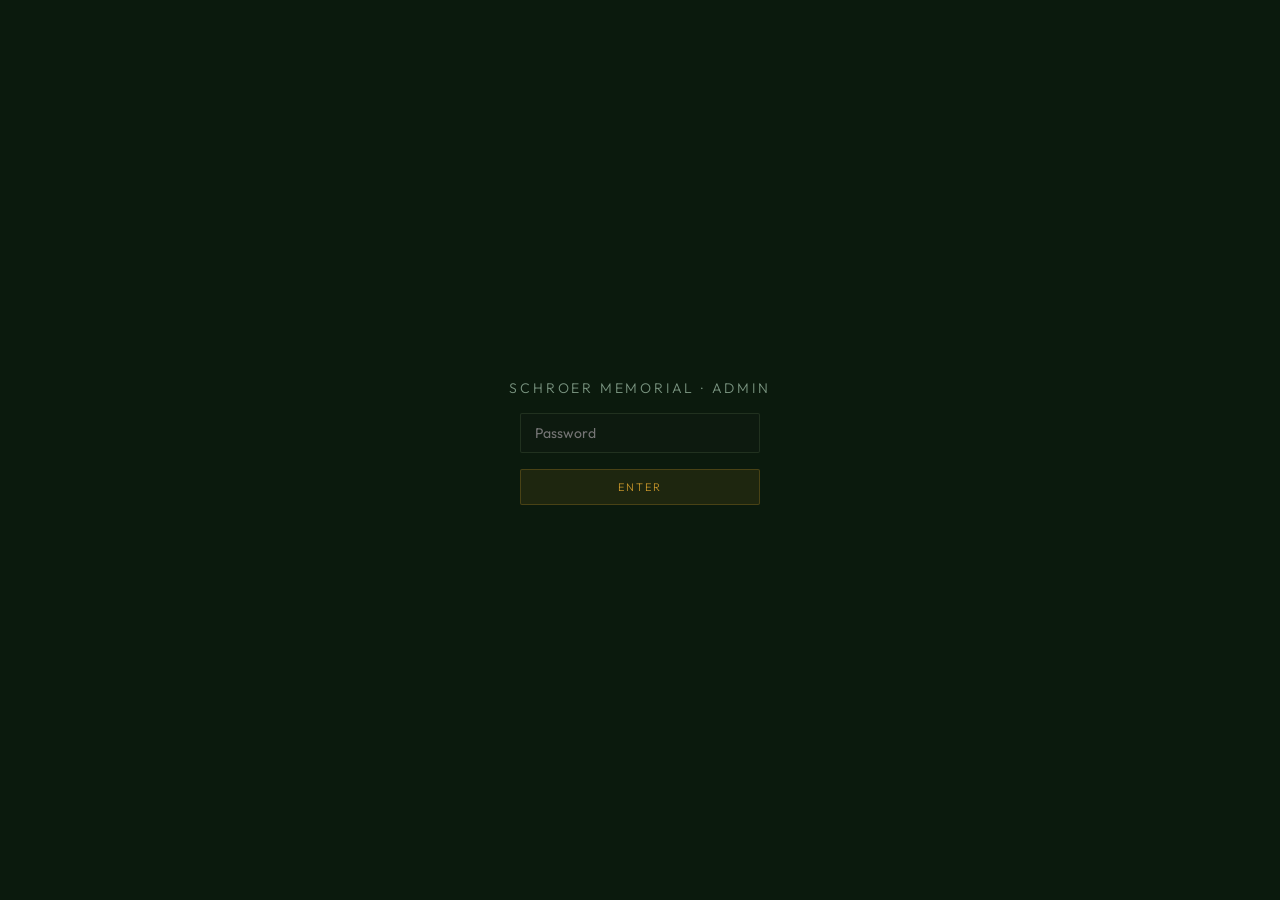
==== admin/index.html @ 6e9eabb6 "Add files via upload" ====
<!DOCTYPE html>
<html lang="en">
<head>
  <meta charset="UTF-8">
  <meta name="viewport" content="width=device-width, initial-scale=1.0">
  <title>Admin — Schroer Memorial</title>
  <link rel="preconnect" href="https://fonts.googleapis.com">
  <link href="https://fonts.googleapis.com/css2?family=Outfit:wght@300;400&display=swap" rel="stylesheet">
  <style>
    :root {
      --bg: #0b1a0d;
      --surface: #0e1f10;
      --card: #102013;
      --card-border: rgba(180,210,150,0.07);
      --text: #ede9df;
      --muted: #4a6352;
      --muted-mid: #7a9480;
      --accent: #c8962a;
      --input-bg: #0d1a0f;
      --input-border: rgba(180,210,150,0.12);
    }

    * { margin: 0; padding: 0; box-sizing: border-box; }

    body {
      background: var(--bg);
      color: var(--text);
      font-family: 'Outfit', sans-serif;
      font-weight: 300;
      min-height: 100vh;
      -webkit-font-smoothing: antialiased;
    }

    /* ---- LOGIN ---- */
    #login-screen {
      min-height: 100vh;
      display: flex;
      align-items: center;
      justify-content: center;
      flex-direction: column;
      gap: 16px;
    }

    #login-screen h2 {
      font-size: 14px;
      font-weight: 300;
      letter-spacing: 0.2em;
      text-transform: uppercase;
      color: var(--muted-mid);
    }

    #password-input {
      background: var(--input-bg);
      border: 1px solid var(--input-border);
      border-radius: 2px;
      color: var(--text);
      font-family: 'Outfit', sans-serif;
      font-size: 14px;
      padding: 10px 14px;
      width: 240px;
      outline: none;
    }

    #password-input:focus { border-color: rgba(200,150,42,0.3); }

    #login-btn {
      background: rgba(200,150,42,0.1);
      border: 1px solid rgba(200,150,42,0.25);
      border-radius: 2px;
      color: var(--accent);
      font-family: 'Outfit', sans-serif;
      font-size: 11px;
      font-weight: 300;
      letter-spacing: 0.2em;
      text-transform: uppercase;
      padding: 10px 24px;
      cursor: pointer;
      width: 240px;
    }

    #login-btn:hover { background: rgba(200,150,42,0.18); }
    #login-error { font-size: 12px; color: #c06040; }

    /* ---- EDITOR ---- */
    #editor-screen { display: none; }

    .admin-header {
      background: var(--surface);
      border-bottom: 1px solid var(--card-border);
      padding: 16px 24px;
      display: flex;
      align-items: center;
      justify-content: space-between;
      gap: 16px;
      position: sticky;
      top: 0;
      z-index: 10;
    }

    .admin-header h1 {
      font-size: 12px;
      font-weight: 300;
      letter-spacing: 0.22em;
      text-transform: uppercase;
      color: var(--muted-mid);
    }

    .header-controls {
      display: flex;
      align-items: center;
      gap: 12px;
    }

    #chapter-select {
      background: var(--input-bg);
      border: 1px solid var(--input-border);
      border-radius: 2px;
      color: var(--text);
      font-family: 'Outfit', sans-serif;
      font-size: 12px;
      font-weight: 300;
      padding: 6px 10px;
      outline: none;
      cursor: pointer;
    }

    #save-btn {
      background: rgba(200,150,42,0.1);
      border: 1px solid rgba(200,150,42,0.3);
      border-radius: 2px;
      color: var(--accent);
      font-family: 'Outfit', sans-serif;
      font-size: 11px;
      font-weight: 300;
      letter-spacing: 0.2em;
      text-transform: uppercase;
      padding: 8px 20px;
      cursor: pointer;
    }

    #save-btn:hover { background: rgba(200,150,42,0.18); }
    #save-btn:disabled { opacity: 0.5; cursor: default; }

    /* ---- SITE FIELDS ---- */
    .site-fields {
      max-width: 560px;
      margin: 24px auto 0;
      padding: 0 20px;
    }

    .site-fields h2 {
      font-size: 10px;
      font-weight: 300;
      letter-spacing: 0.22em;
      text-transform: uppercase;
      color: var(--muted);
      margin-bottom: 16px;
    }

    /* ---- BLOCKS ---- */
    #blocks-container {
      max-width: 560px;
      margin: 24px auto 80px;
      padding: 0 20px;
      display: flex;
      flex-direction: column;
      gap: 0;
    }

    .chapter-section-label {
      font-size: 10px;
      font-weight: 300;
      letter-spacing: 0.22em;
      text-transform: uppercase;
      color: var(--muted);
      padding: 24px 0 10px;
      border-bottom: 1px solid var(--card-border);
      margin-bottom: 4px;
    }

    .block-row {
      background: var(--card);
      border: 1px solid var(--card-border);
      border-radius: 2px;
      margin-top: 10px;
      overflow: hidden;
    }

    .block-header {
      display: flex;
      align-items: center;
      justify-content: space-between;
      padding: 10px 14px;
      border-bottom: 1px solid var(--card-border);
    }

    .type-pill {
      font-size: 9px;
      font-weight: 300;
      letter-spacing: 0.22em;
      text-transform: uppercase;
      padding: 3px 8px;
      border-radius: 2px;
    }

    .type-text           { background: rgba(120,160,200,0.12); color: #8ab0d0; }
    .type-photo          { background: rgba(120,200,140,0.1);  color: #80c090; }
    .type-video-square   { background: rgba(200,150,42,0.1);   color: var(--accent); }
    .type-video-vertical { background: rgba(200,100,42,0.1);   color: #d07040; }
    .type-interstitial   { background: rgba(160,120,200,0.1);  color: #b090d0; }

    .block-controls {
      display: flex;
      gap: 6px;
    }

    .block-controls button {
      background: transparent;
      border: 1px solid var(--card-border);
      border-radius: 2px;
      color: var(--muted-mid);
      font-size: 12px;
      width: 26px;
      height: 26px;
      cursor: pointer;
      display: flex;
      align-items: center;
      justify-content: center;
    }

    .block-controls button:hover { border-color: var(--muted-mid); color: var(--text); }
    .block-controls .delete-btn:hover { border-color: #c06040; color: #c06040; }

    .block-fields {
      padding: 14px;
      display: flex;
      flex-direction: column;
      gap: 12px;
    }

    .field-wrap {
      display: flex;
      flex-direction: column;
      gap: 5px;
    }

    .field-wrap label {
      font-size: 9px;
      font-weight: 300;
      letter-spacing: 0.2em;
      text-transform: uppercase;
      color: var(--muted);
    }

    .field-wrap input,
    .field-wrap textarea,
    .field-wrap select {
      background: var(--input-bg);
      border: 1px solid var(--input-border);
      border-radius: 2px;
      color: var(--text);
      font-family: 'Outfit', sans-serif;
      font-size: 13px;
      font-weight: 300;
      padding: 8px 10px;
      outline: none;
      resize: vertical;
      width: 100%;
    }

    .field-wrap input:focus,
    .field-wrap textarea:focus,
    .field-wrap select:focus {
      border-color: rgba(200,150,42,0.3);
    }

    /* ---- DROP ZONE ---- */
    .drop-zone {
      background: #060c07;
      border: 1px dashed rgba(150,200,140,0.15);
      border-radius: 2px;
      display: flex;
      align-items: center;
      justify-content: center;
      cursor: pointer;
      overflow: hidden;
      max-width: 240px;
    }

    .drop-zone.drag-over { border-color: var(--accent); }
    .drop-hint {
      font-size: 11px;
      color: var(--muted);
      text-align: center;
      padding: 12px;
      pointer-events: none;
    }

    /* ---- ADD BLOCK BTN ---- */
    .add-block-btn {
      background: transparent;
      border: 1px dashed rgba(150,200,140,0.12);
      border-radius: 2px;
      color: var(--muted);
      font-family: 'Outfit', sans-serif;
      font-size: 11px;
      font-weight: 300;
      letter-spacing: 0.18em;
      padding: 12px;
      cursor: pointer;
      width: 100%;
      margin-top: 10px;
      text-align: center;
    }

    .add-block-btn:hover { border-color: var(--muted); color: var(--muted-mid); }

    /* ---- BLOCK PICKER MODAL ---- */
    #block-picker-modal {
      display: none;
      position: fixed;
      inset: 0;
      background: rgba(6,10,6,0.85);
      z-index: 100;
      align-items: center;
      justify-content: center;
    }

    .picker-inner {
      background: var(--surface);
      border: 1px solid var(--card-border);
      border-radius: 2px;
      padding: 28px;
      width: 320px;
    }

    .picker-header {
      display: flex;
      align-items: center;
      justify-content: space-between;
      margin-bottom: 20px;
    }

    .picker-header h3 {
      font-size: 10px;
      font-weight: 300;
      letter-spacing: 0.22em;
      text-transform: uppercase;
      color: var(--muted-mid);
    }

    #picker-close {
      background: transparent;
      border: none;
      color: var(--muted);
      font-size: 16px;
      cursor: pointer;
      line-height: 1;
    }

    .picker-grid {
      display: grid;
      grid-template-columns: 1fr 1fr;
      gap: 10px;
    }

    .picker-option {
      background: var(--card);
      border: 1px solid var(--card-border);
      border-radius: 2px;
      color: var(--text);
      font-family: 'Outfit', sans-serif;
      font-size: 12px;
      font-weight: 300;
      padding: 16px 12px;
      cursor: pointer;
      text-align: left;
      display: flex;
      flex-direction: column;
      gap: 4px;
    }

    .picker-option:hover { border-color: rgba(200,150,42,0.3); }

    .picker-option .pick-icon {
      font-size: 18px;
      line-height: 1;
      color: var(--muted-mid);
    }

    .picker-option .pick-label {
      font-size: 11px;
      letter-spacing: 0.1em;
    }
  </style>
</head>
<body>

  <!-- LOGIN -->
  <div id="login-screen">
    <h2>Schroer Memorial · Admin</h2>
    <input type="password" id="password-input" placeholder="Password">
    <button id="login-btn">Enter</button>
    <span id="login-error"></span>
  </div>

  <!-- EDITOR -->
  <div id="editor-screen">

    <div class="admin-header">
      <h1>Schroer Memorial · Admin</h1>
      <div class="header-controls">
        <select id="chapter-select"></select>
        <button id="save-btn">Save</button>
      </div>
    </div>

    <div class="site-fields">
      <h2>Site Settings</h2>
      <div class="field-wrap">
        <label>Intro Text</label>
        <textarea id="site-intro" rows="2"></textarea>
      </div>
      <div class="field-wrap" style="margin-top:10px;">
        <label>Footer Text</label>
        <input type="text" id="site-footer">
      </div>
    </div>

    <div id="blocks-container"></div>

  </div>

  <!-- BLOCK PICKER MODAL -->
  <div id="block-picker-modal">
    <div class="picker-inner">
      <div class="picker-header">
        <h3>Add Block</h3>
        <button id="picker-close">✕</button>
      </div>
      <div class="picker-grid">
        <button class="picker-option" data-type="text">
          <span class="pick-icon">¶</span>
          <span class="pick-label">Text / Quote</span>
        </button>
        <button class="picker-option" data-type="photo">
          <span class="pick-icon">▭</span>
          <span class="pick-label">Photo</span>
        </button>
        <button class="picker-option" data-type="video-square">
          <span class="pick-icon">□</span>
          <span class="pick-label">Square Video</span>
        </button>
        <button class="picker-option" data-type="video-vertical">
          <span class="pick-icon">▯</span>
          <span class="pick-label">Vertical Video</span>
        </button>
        <button class="picker-option" data-type="interstitial">
          <span class="pick-icon">—</span>
          <span class="pick-label">Interstitial</span>
        </button>
      </div>
    </div>
  </div>

  <script src="admin.js"></script>
</body>
</html>
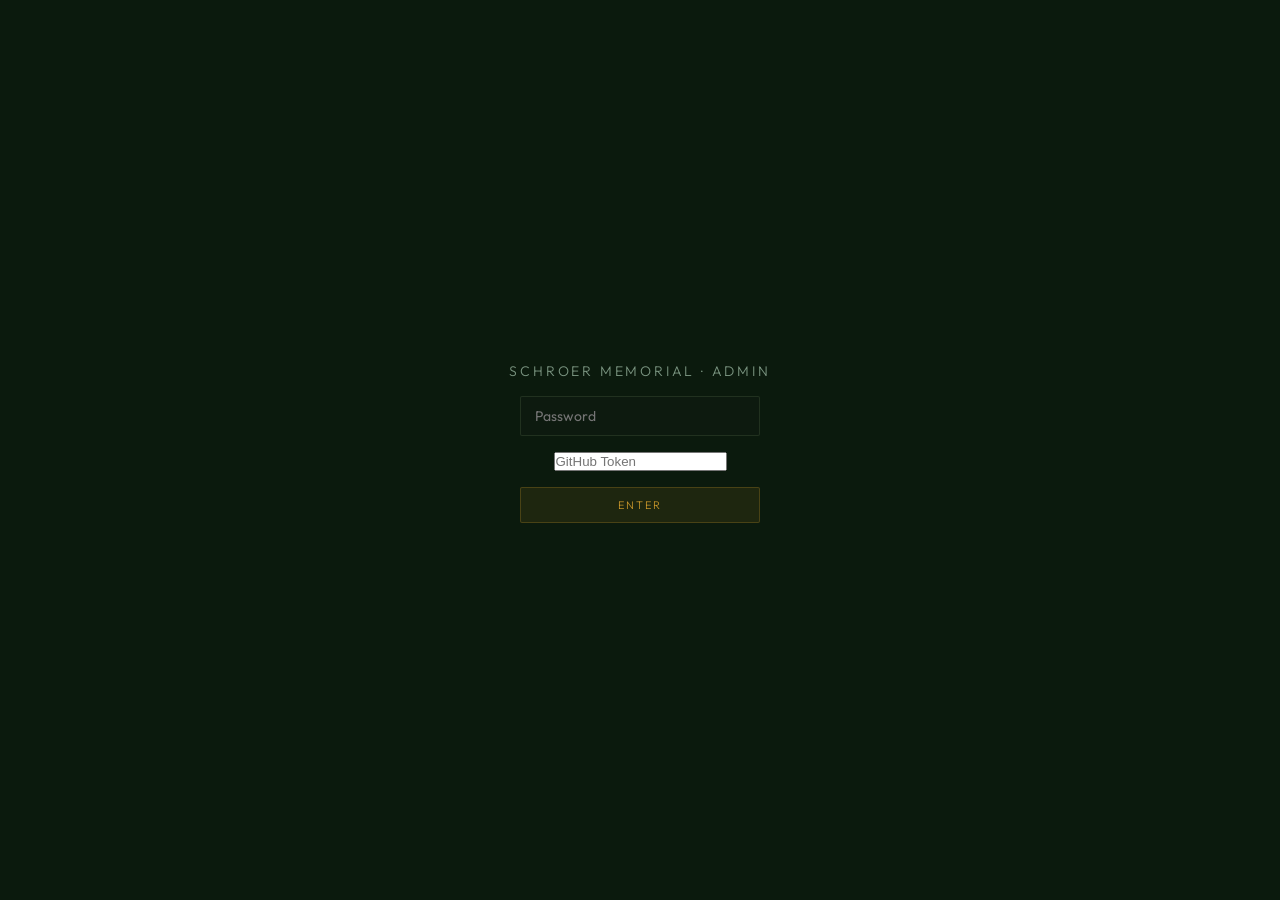
==== commit 41eb774f: "Update admin/index.html" ====
--- a/admin/index.html
+++ b/admin/index.html
@@ -400,6 +400,7 @@
   <div id="login-screen">
     <h2>Schroer Memorial · Admin</h2>
     <input type="password" id="password-input" placeholder="Password">
+    <input type="password" id="token-input" placeholder="GitHub Token">
     <button id="login-btn">Enter</button>
     <span id="login-error"></span>
   </div>
